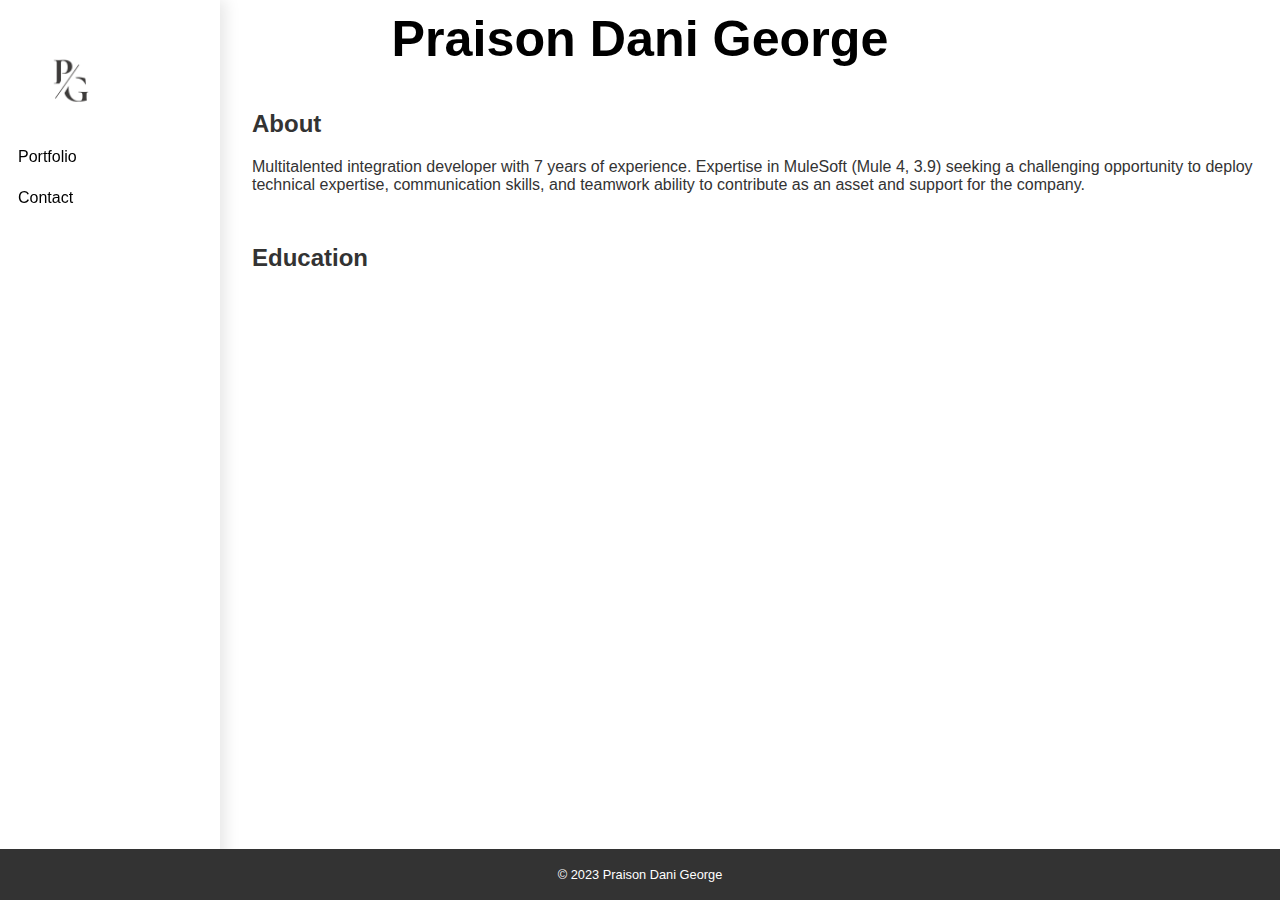
==== index.html @ bca6cd74 "Initial commit of portfolio" ====
<!DOCTYPE html>
<html>
<head>
    <meta charset="utf-8">
    <title>Praison Dani George - Portfolio</title>
    <link rel="stylesheet" type="text/css" href="style.css">
</head>
<body>
    <div class="top-header">
        <div class="hamburger-menu">
            <span></span>
            <span></span>
            <span></span>
        </div>
        <h1>Praison Dani George</h1>
    </div>

    

    <header>
        <!-- <h1>Praison Dani George</h1> -->
        <img src="/assets/praison_george_logo.png" alt="Praison George Logo" id="logo">
        <nav>
            <ul>
                <li><a href="#portfolio">Portfolio</a></li>
                <li><a href="#contact">Contact</a></li>
            </ul>
        </nav>
    </header>

    <section id="about">
        <h2>About</h2>
        <p>Multitalented integration developer with 7 years of experience. Expertise in MuleSoft (Mule 4, 3.9) seeking a challenging opportunity to deploy technical expertise, communication skills, and teamwork ability to contribute as an asset and support for the company.</p>
    </section>

    <section id="portfolio">
        <h2>Education</h2>
        <!-- Add your portfolio items here -->
    </section>

    <!-- <section id="contact">
        <h2>Contact</h2>
        <form id="contact-form">
            <input type="text" id="name" name="name" placeholder="Your Name">
            <input type="email" id="email" name="email" placeholder="Your Email">
            <textarea id="message" name="message" placeholder="Your Message"></textarea>
            <button type="submit">Send</button>
        </form>
    </section> -->

    <footer>
        <p>© 2023 Praison Dani George</p>
    </footer>

    <script src="script.js"></script>
</body>
</html>
---- style.css ----
body {
    font-family: Arial, sans-serif;
    margin: 0;
    padding: 0;
    color: #333;
}

.top-header {
    background-color: rgb(255, 255, 255); /* or any color you prefer */
    color: rgb(0, 0, 0);
    text-align: center;
    padding: 10px 0;
    width: 100%;
    z-index: 1; /* Lower z-index than the sidebar */
}

.top-header h1 {
    margin: 0;
    font-size: 3.14em; /* Adjust size as needed */
}

header {
    background-color: white; /* Matches the top header */
    color: black;
    padding: 20px 10px;
    width: 200px;
    position: fixed;
    top: 0px; /* Height of the top header, adjust as needed */
    bottom: 0;
    overflow: auto;
    z-index: 2; /* Below the top header */
    box-shadow: 5px 0 15px rgba(0, 0, 0, 0.1); /* Subtle shadow effect */
}

header h1 {
    text-align: center;
    margin-top: 0;
}

/* Hamburger Menu Style */
.hamburger-menu {
    display: none; /* Hidden by default */
    cursor: pointer;
    position: absolute;
    top: 15px;
    left: 20px;
}

.hamburger-menu span {
    display: block;
    width: 25px;
    height: 3px;
    margin: 5px;
    background-color: black;
}

@media screen and (max-width: 768px) {
    .top-header h1 {
        display: none; /* Hides the h1 text */
    }

    .top-header h1 {
        padding-left: 50px; /* Adjust if needed */
    }
    .hamburger-menu {
        display: block;
        position: absolute;
        top: 15px;
        left: 20px;
        z-index: 5; /* Ensures it's above other elements */
    }

    header {
        width: 100%;
        height: 0; /* Initially hidden */
        overflow: hidden;
        transition: height 0.3s ease;
        position: fixed;
        display: none;
        background-color: white; /* Or your preferred color */
        z-index: 0; /* Below the hamburger menu */
        top: 0; /* Adjusted to cover the top */
    }

    nav ul {
        display: block;
        padding: 0; /* Reset padding */
        margin-top: 20px; /* Space below the top header */
    }

    nav ul li {
        text-align: center;
        padding: 12px 0;
    }

    section {
        margin-left: 0;
        margin-top: 60px; /* Adjust based on the height of the top header */
        padding: 20px;
    }
}

/* Hamburger styling ends */

#logo {
    display: block;
    width: 120px; /* Adjust this to a suitable size */
    height: auto; /* This will maintain the aspect ratio */
    margin-top: 0px; /* Negative value to move up */
    margin-left: 0px; /* Negative value to move left */
    position: relative; /* To enable z-index */
    z-index: 3; /* Ensure it's above other elements */
}


nav ul {
    padding: 0;
    list-style-type: none;
    margin: 0;
}

nav ul li {
    padding: 8px;
    margin-bottom: 7px;
    text-align: left;
}

nav ul li a {
    color: rgb(0, 0, 0);
    text-decoration: none;
    display: block;
}

nav ul li a:hover {
    background-color: rgb(179, 179, 179);
}

section {
    margin-left: 250px; /* Adjust if the sidebar width changes */
    margin-top: 10px; /* Adjust based on the height of the top header */
    padding: 2px;
}

footer {
    background-color: #333; /* Footer background color */
    color: white; /* Footer text color */
    text-align: center; /* Center-align the text */
    padding: 5px 0; /* Reduce padding for a smaller height */
    position: fixed;
    bottom: 0;
    width: 100%;
    font-size: 0.8em; /* Smaller font size for minimalistic look */
    z-index: 2; /* To ensure it's above other content but below the sidebar */
}
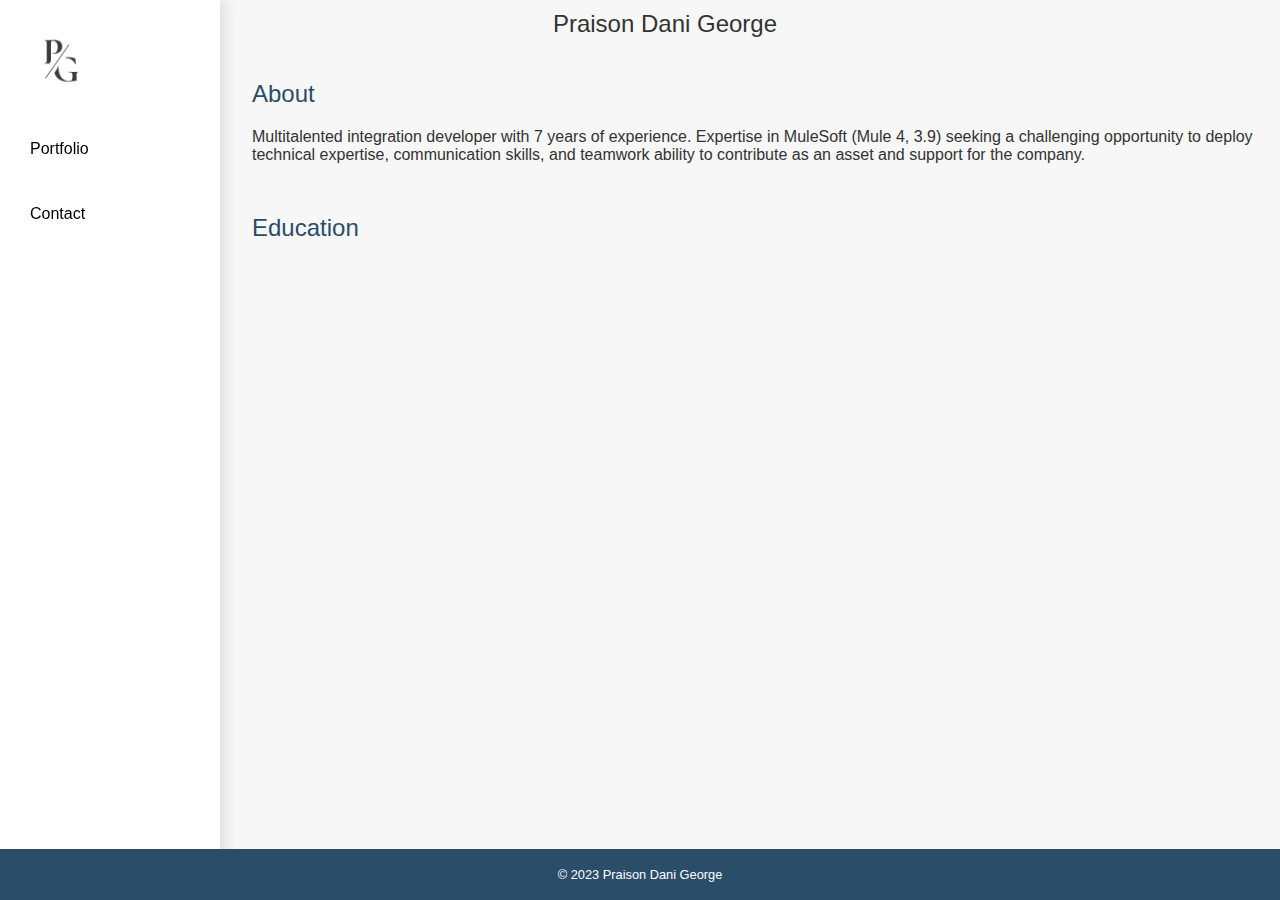
==== commit 89db105e: "made some updates to stylesheet" ====
--- a/index.html
+++ b/index.html
@@ -14,12 +14,13 @@
         </div>
         <h1>Praison Dani George</h1>
     </div>
+    
 
     
 
     <header>
         <!-- <h1>Praison Dani George</h1> -->
-        <img src="/assets/praison_george_logo.png" alt="Praison George Logo" id="logo">
+        <img src="/assets/praison_george_logo.png" alt="you Logo" id="logo">
         <nav>
             <ul>
                 <li><a href="#portfolio">Portfolio</a></li>
--- a/style.css
+++ b/style.css
@@ -1,35 +1,45 @@
 body {
-    font-family: Arial, sans-serif;
+    font-family: 'Open Sans', sans-serif; /* Elegant and simple font */
     margin: 0;
     padding: 0;
     color: #333;
+    background-color: #f7f7f7; /* Light background */
 }
 
 .top-header {
-    background-color: rgb(255, 255, 255); /* or any color you prefer */
+    background-color: #f7f7f7; /* or any color you prefer */
     color: rgb(0, 0, 0);
     text-align: center;
     padding: 10px 0;
     width: 100%;
-    z-index: 1; /* Lower z-index than the sidebar */
+    z-index: 3; /* Lower z-index than the sidebar */
 }
 
 .top-header h1 {
+    font-size: 1.5em; /* Adjusted for better readability */
     margin: 0;
-    font-size: 3.14em; /* Adjust size as needed */
+    padding-left: 50px; /* Adjust if hamburger-menu is present */
+}
+
+.top-header h1, nav ul li a {
+    color: #333; /* Dark grey for contrast */
+    font-weight: 400; /* Regular weight */
 }
 
 header {
-    background-color: white; /* Matches the top header */
+    background-color: #ffffff; /* Matches the top header */
     color: black;
     padding: 20px 10px;
     width: 200px;
     position: fixed;
-    top: 0px; /* Height of the top header, adjust as needed */
+    left: 0;
+    top: 0; /* Height of the top header, adjust as needed */
     bottom: 0;
     overflow: auto;
     z-index: 2; /* Below the top header */
     box-shadow: 5px 0 15px rgba(0, 0, 0, 0.1); /* Subtle shadow effect */
+    transform: translateX(0);
+    transition: transform 0.3s ease;
 }
 
 header h1 {
@@ -56,7 +66,7 @@
 
 @media screen and (max-width: 768px) {
     .top-header h1 {
-        display: none; /* Hides the h1 text */
+        padding-left: 10px; /* Choose appropriate padding */
     }
 
     .top-header h1 {
@@ -72,14 +82,15 @@
 
     header {
         width: 100%;
-        height: 0; /* Initially hidden */
-        overflow: hidden;
+        /* height: 0; /* Initially hidden */
+        /* overflow: hidden;
         transition: height 0.3s ease;
         position: fixed;
         display: none;
         background-color: white; /* Or your preferred color */
-        z-index: 0; /* Below the hamburger menu */
-        top: 0; /* Adjusted to cover the top */
+        /* z-index: 0; /* Below the hamburger menu */
+        /* top: 0; /* Adjusted to cover the top */
+        transform: translateX(-100%); /* Start off-screen */
     }
 
     nav ul {
@@ -106,12 +117,37 @@
     display: block;
     width: 120px; /* Adjust this to a suitable size */
     height: auto; /* This will maintain the aspect ratio */
-    margin-top: 0px; /* Negative value to move up */
-    margin-left: 0px; /* Negative value to move left */
+    margin-top: -20px; /* Negative value to move up */
+    margin-left: -10px; /* Negative value to move left */
     position: relative; /* To enable z-index */
     z-index: 3; /* Ensure it's above other elements */
 }
 
+/* Collapsed Sidebar */
+.collapsed-sidebar {
+    transform: translateX(-100%);
+}
+
+/* Toggle Sidebar Button */
+.toggle-sidebar {
+    cursor: pointer;
+    position: absolute;
+    top: 10px;
+    left: 20px;
+    display: flex;
+    flex-direction: column;
+    justify-content: space-around;
+    width: 30px;
+    height: 21px;
+    z-index: 5;
+}
+
+.toggle-sidebar span {
+    display: block;
+    width: 100%;
+    height: 3px;
+    background-color: black;
+}
 
 nav ul {
     padding: 0;
@@ -129,20 +165,35 @@
     color: rgb(0, 0, 0);
     text-decoration: none;
     display: block;
+    padding: 12px; /* Adjust padding as needed */
+    transition: background-color 0.3s, color 0.3s; /* Smooth transition for hover effect */
 }
 
 nav ul li a:hover {
-    background-color: rgb(179, 179, 179);
+    background-color: #4CAF50; /* Example hover background color */
+    color: white; /* Example hover text color */
 }
 
 section {
     margin-left: 250px; /* Adjust if the sidebar width changes */
     margin-top: 10px; /* Adjust based on the height of the top header */
     padding: 2px;
+    transition: margin-left 0.3s ease;
+}
+
+section h2 {
+    color: #2a4d69; /* Slightly darker shade for headers */
+    font-weight: 400;
+}
+
+/* Adjustments for links, buttons, and other elements */
+a, button {
+    color: #2a4d69; /* Accent color for interactive elements */
+    font-weight: 400;
 }
 
 footer {
-    background-color: #333; /* Footer background color */
+    background-color: #2a4d69; /* Footer background color */
     color: white; /* Footer text color */
     text-align: center; /* Center-align the text */
     padding: 5px 0; /* Reduce padding for a smaller height */
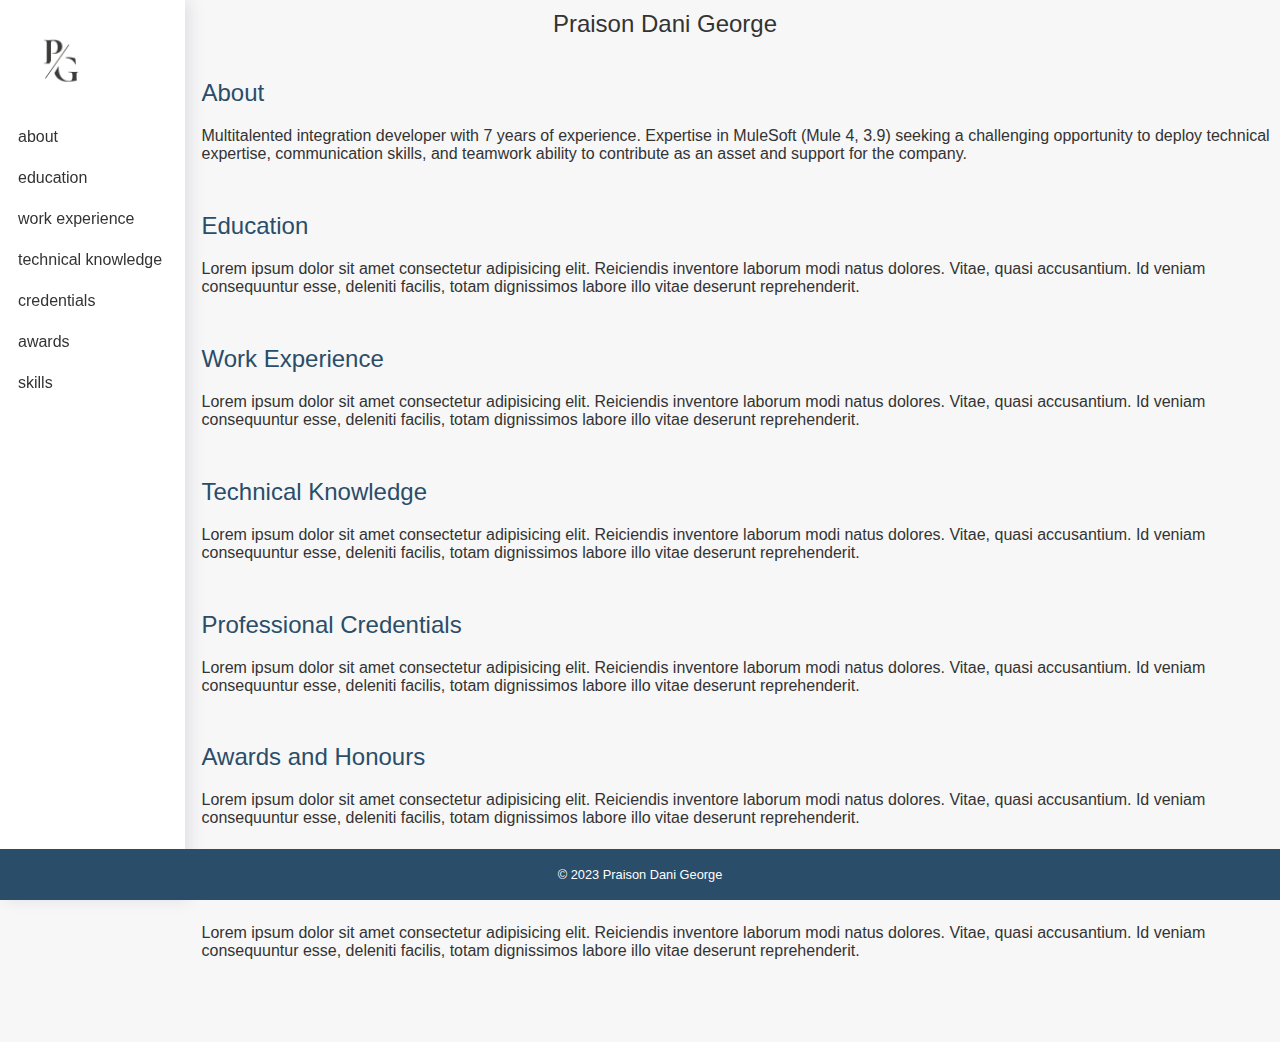
==== commit 07aa8f1f: "Updated index, stylesheet with few details" ====
--- a/index.html
+++ b/index.html
@@ -14,17 +14,19 @@
         </div>
         <h1>Praison Dani George</h1>
     </div>
-    
-
-    
 
     <header>
-        <!-- <h1>Praison Dani George</h1> -->
-        <img src="/assets/praison_george_logo.png" alt="you Logo" id="logo">
+        <a href = "#"><img src="/assets/praison_george_logo.png" alt="you Logo" id="logo"></a>
         <nav>
             <ul>
-                <li><a href="#portfolio">Portfolio</a></li>
-                <li><a href="#contact">Contact</a></li>
+                <li><a href="#about">about</a></li>
+                <li><a href="#education">education</a></li>
+                <li><a href="#experience">work experience</a></li>
+                <li><a href="#technical_knowledge">technical knowledge</a></li>
+                <li><a href="#credentials">credentials</a></li>
+                <li><a href="#awards">awards</a></li>
+                <li><a href="#skills">skills</a></li>
+                
             </ul>
         </nav>
     </header>
@@ -33,11 +35,32 @@
         <h2>About</h2>
         <p>Multitalented integration developer with 7 years of experience. Expertise in MuleSoft (Mule 4, 3.9) seeking a challenging opportunity to deploy technical expertise, communication skills, and teamwork ability to contribute as an asset and support for the company.</p>
     </section>
+    <section id="education">
+        <h2>Education</h2>
+        <p>Lorem ipsum dolor sit amet consectetur adipisicing elit. Reiciendis inventore laborum modi natus dolores. Vitae, quasi accusantium. Id veniam consequuntur esse, deleniti facilis, totam dignissimos labore illo vitae deserunt reprehenderit.</p>
+    </section>
+    <section id="experience">
+        <h2>Work Experience</h2>
+        <p>Lorem ipsum dolor sit amet consectetur adipisicing elit. Reiciendis inventore laborum modi natus dolores. Vitae, quasi accusantium. Id veniam consequuntur esse, deleniti facilis, totam dignissimos labore illo vitae deserunt reprehenderit.</p>
+    </section>
+    <section id="technical_knowledge">
+        <h2>Technical Knowledge</h2>
+        <p>Lorem ipsum dolor sit amet consectetur adipisicing elit. Reiciendis inventore laborum modi natus dolores. Vitae, quasi accusantium. Id veniam consequuntur esse, deleniti facilis, totam dignissimos labore illo vitae deserunt reprehenderit.</p>
+    </section>
+    <section id="credentials">
+        <h2>Professional Credentials</h2>
+        <p>Lorem ipsum dolor sit amet consectetur adipisicing elit. Reiciendis inventore laborum modi natus dolores. Vitae, quasi accusantium. Id veniam consequuntur esse, deleniti facilis, totam dignissimos labore illo vitae deserunt reprehenderit.</p>
+    </section>
+    <section id="awards">
+        <h2>Awards and Honours</h2>
+        <p>Lorem ipsum dolor sit amet consectetur adipisicing elit. Reiciendis inventore laborum modi natus dolores. Vitae, quasi accusantium. Id veniam consequuntur esse, deleniti facilis, totam dignissimos labore illo vitae deserunt reprehenderit.</p>
+    </section>
+    <section id="skills">
+        <h2>Skills</h2>
+        <p>Lorem ipsum dolor sit amet consectetur adipisicing elit. Reiciendis inventore laborum modi natus dolores. Vitae, quasi accusantium. Id veniam consequuntur esse, deleniti facilis, totam dignissimos labore illo vitae deserunt reprehenderit.</p>
+    </section>
 
-    <section id="portfolio">
-        <h2>Education</h2>
-        <!-- Add your portfolio items here -->
-    </section>
+    <div id="resume"></div>
 
     <!-- <section id="contact">
         <h2>Contact</h2>
--- a/style.css
+++ b/style.css
@@ -1,8 +1,9 @@
 body {
     font-family: 'Open Sans', sans-serif; /* Elegant and simple font */
     margin: 0;
-    padding: 0;
+    padding: 10;
     color: #333;
+    margin-bottom: 5%;
     background-color: #f7f7f7; /* Light background */
 }
 
@@ -28,16 +29,16 @@
 
 header {
     background-color: #ffffff; /* Matches the top header */
-    color: black;
+    color: rgb(0, 0, 0);
     padding: 20px 10px;
-    width: 200px;
+    width: 165px;
     position: fixed;
     left: 0;
     top: 0; /* Height of the top header, adjust as needed */
     bottom: 0;
     overflow: auto;
     z-index: 2; /* Below the top header */
-    box-shadow: 5px 0 15px rgba(0, 0, 0, 0.1); /* Subtle shadow effect */
+    box-shadow: 5px 0 15px rgba(40, 22, 101, 0.1); /* Subtle shadow effect */
     transform: translateX(0);
     transition: transform 0.3s ease;
 }
@@ -65,12 +66,9 @@
 }
 
 @media screen and (max-width: 768px) {
+    
     .top-header h1 {
-        padding-left: 10px; /* Choose appropriate padding */
-    }
-
-    .top-header h1 {
-        padding-left: 50px; /* Adjust if needed */
+        padding-left: 0px; /* Choose appropriate padding */
     }
     .hamburger-menu {
         display: block;
@@ -162,22 +160,25 @@
 }
 
 nav ul li a {
-    color: rgb(0, 0, 0);
+    /*color: rgb(0, 0, 0); */
     text-decoration: none;
-    display: block;
-    padding: 12px; /* Adjust padding as needed */
-    transition: background-color 0.3s, color 0.3s; /* Smooth transition for hover effect */
+    /*display: flex; */
+    /*padding: 0px; */
+    transition: border-bottom 0.3s; /* Smooth transition for hover effect */
+    /* border-bottom: dashed #4CAF50; /* Visible border on hover */ /* Transparent border */
 }
 
 nav ul li a:hover {
-    background-color: #4CAF50; /* Example hover background color */
-    color: white; /* Example hover text color */
+    /* background-color: #4CAF50; /* Example hover background color */
+    /* color: white; /* Example hover text color */
+    border-bottom: 1.5px dashed #000000; /* Visible border on hover */
+
 }
 
 section {
-    margin-left: 250px; /* Adjust if the sidebar width changes */
+    margin-left: 200px; /* Adjust if the sidebar width changes */
     margin-top: 10px; /* Adjust based on the height of the top header */
-    padding: 2px;
+    padding: 1.5px;
     transition: margin-left 0.3s ease;
 }
 
@@ -190,6 +191,17 @@
 a, button {
     color: #2a4d69; /* Accent color for interactive elements */
     font-weight: 400;
+}
+
+#resume {
+    margin: 20px;
+}
+.section-title {
+    font-weight: bold;
+    color: #333;
+}
+.section-content {
+    margin-bottom: 20px;
 }
 
 footer {
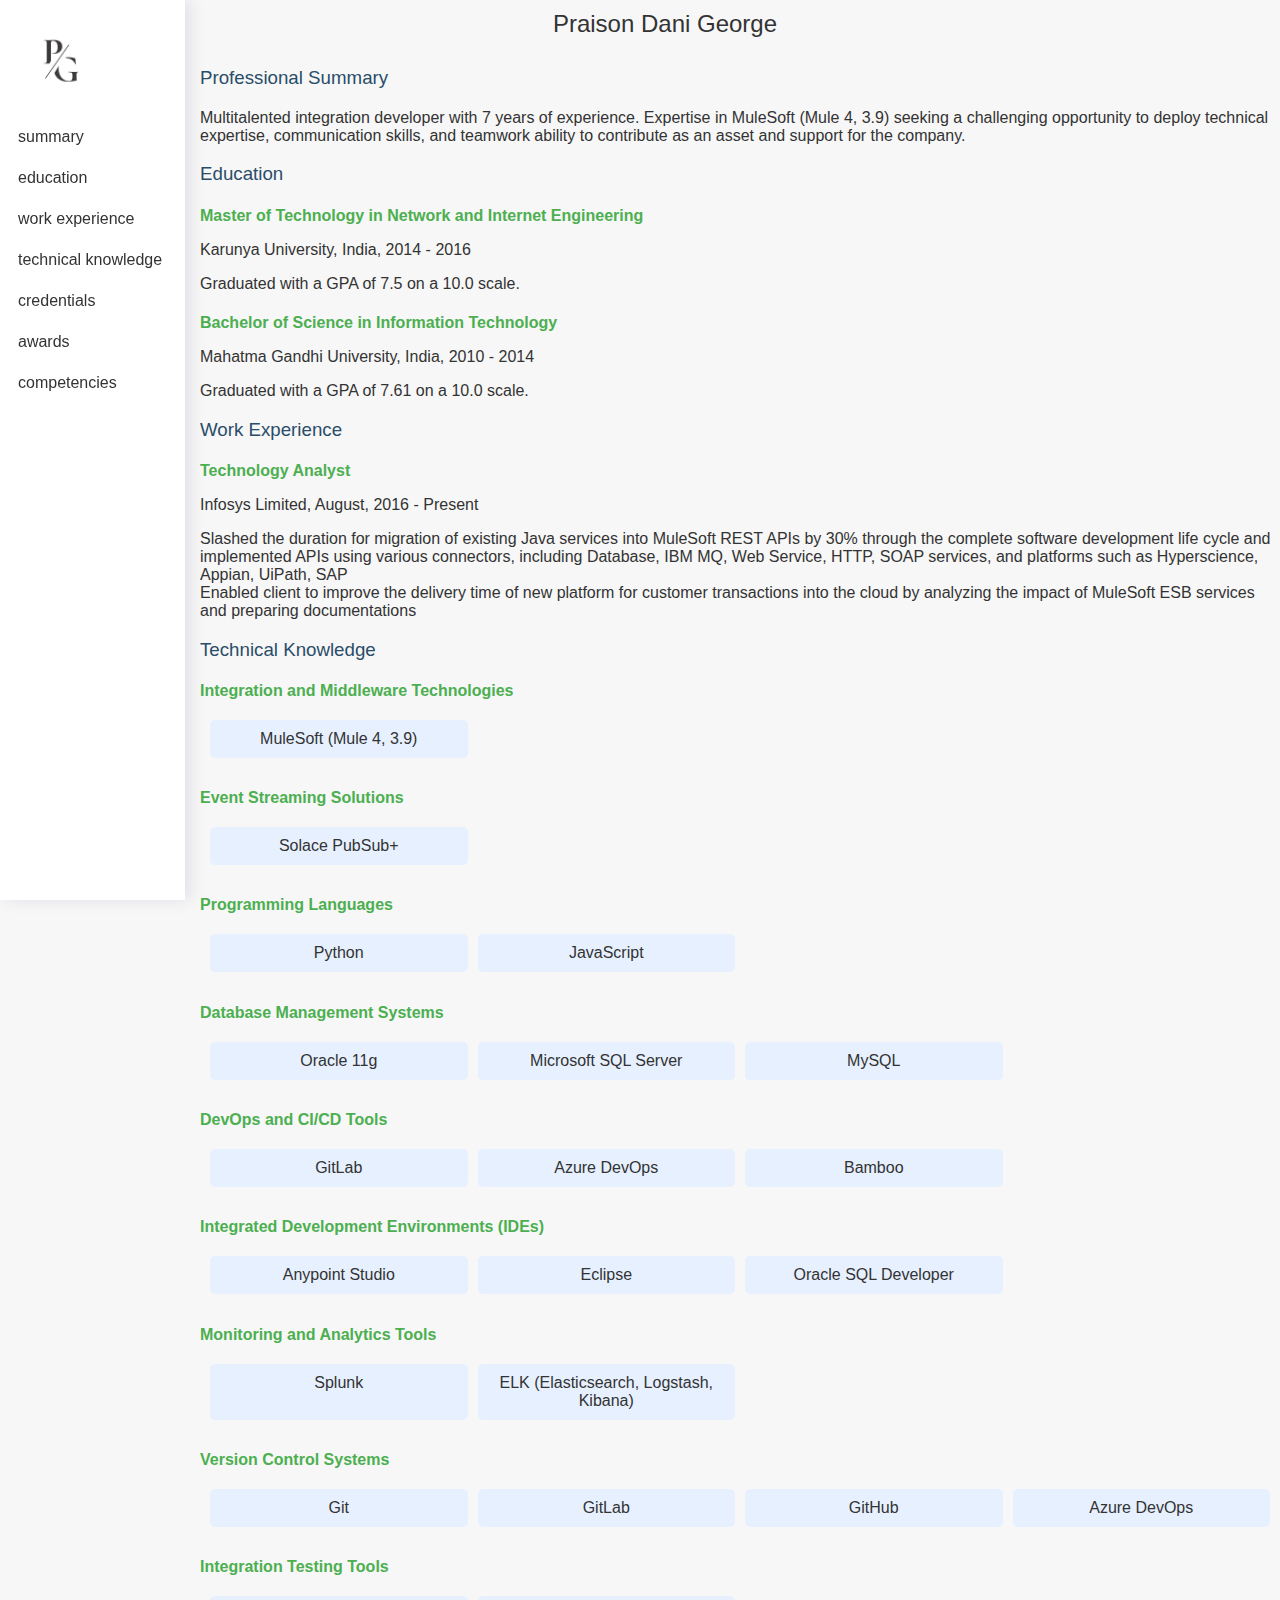
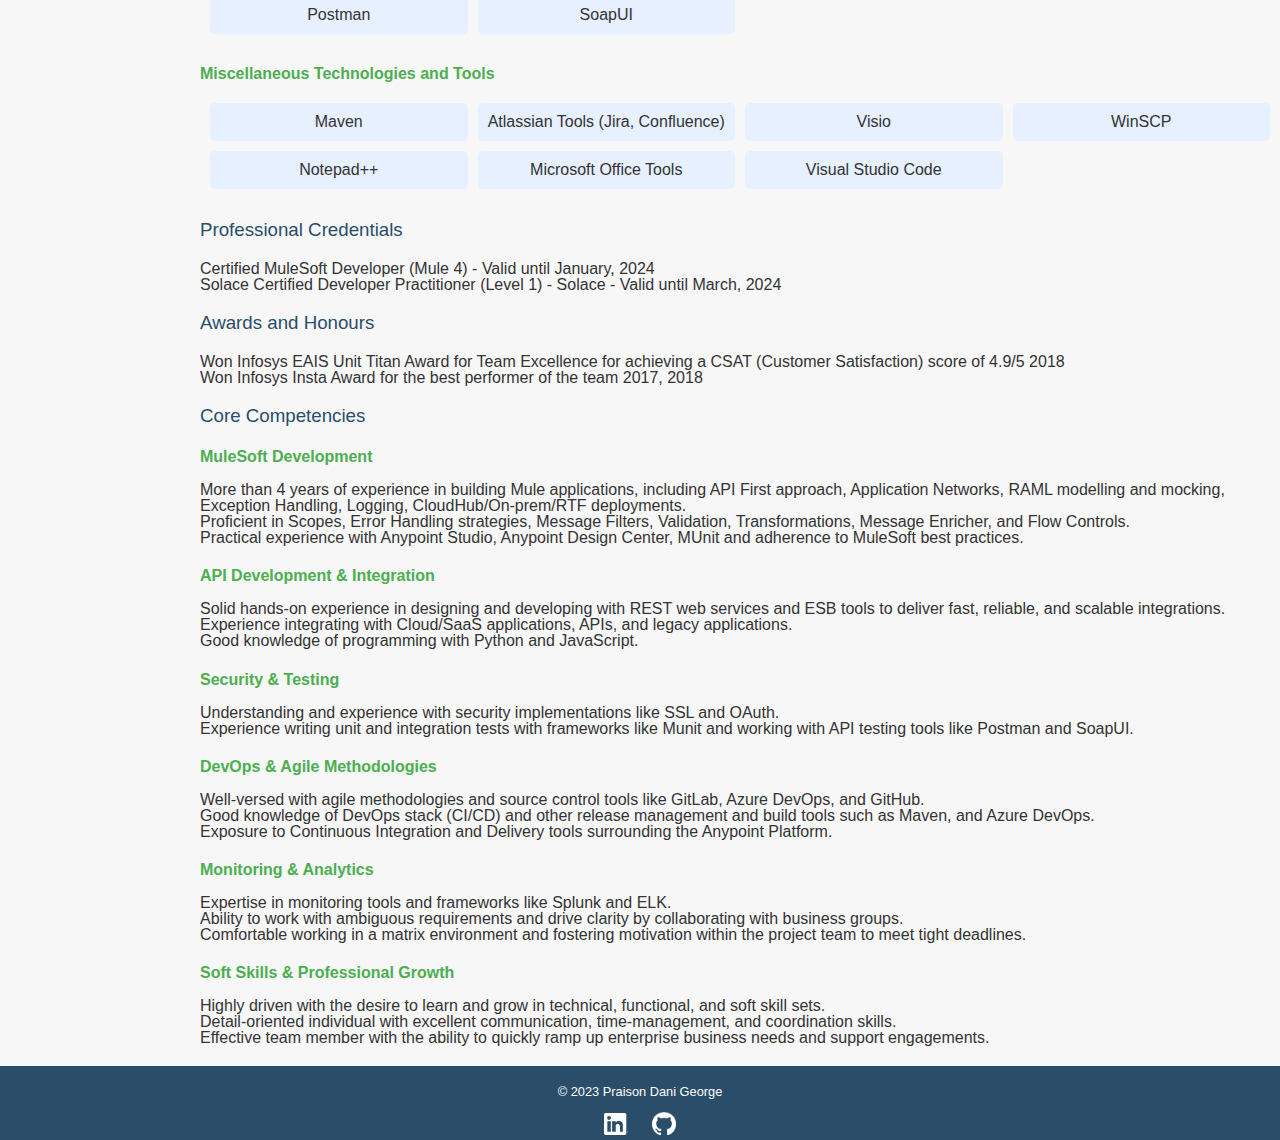
==== commit fad3cff2: "Updated information, some styling" ====
--- a/index.html
+++ b/index.html
@@ -19,51 +19,196 @@
         <a href = "#"><img src="/assets/praison_george_logo.png" alt="you Logo" id="logo"></a>
         <nav>
             <ul>
-                <li><a href="#about">about</a></li>
-                <li><a href="#education">education</a></li>
-                <li><a href="#experience">work experience</a></li>
-                <li><a href="#technical_knowledge">technical knowledge</a></li>
-                <li><a href="#credentials">credentials</a></li>
-                <li><a href="#awards">awards</a></li>
-                <li><a href="#skills">skills</a></li>
+                <li><a href="#summary" title="Learn more the summary">summary</a></li>
+                <li><a href="#education" title="Educational background">education</a></li>
+                <li><a href="#experience" title="Professional experience">work experience</a></li>
+                <li><a href="#technical_knowledge" title="Technical knowledge">technical knowledge</a></li>
+                <li><a href="#credentials" title="Professional credentials">credentials</a></li>
+                <li><a href="#awards" title="Awards and honours received">awards</a></li>
+                <li><a href="#competencies" title="Professional experience, and core competencies">competencies</a></li>
                 
             </ul>
         </nav>
     </header>
 
-    <section id="about">
-        <h2>About</h2>
+    <section id="summary">
+        <h3>Professional Summary</h3>
         <p>Multitalented integration developer with 7 years of experience. Expertise in MuleSoft (Mule 4, 3.9) seeking a challenging opportunity to deploy technical expertise, communication skills, and teamwork ability to contribute as an asset and support for the company.</p>
     </section>
     <section id="education">
-        <h2>Education</h2>
-        <p>Lorem ipsum dolor sit amet consectetur adipisicing elit. Reiciendis inventore laborum modi natus dolores. Vitae, quasi accusantium. Id veniam consequuntur esse, deleniti facilis, totam dignissimos labore illo vitae deserunt reprehenderit.</p>
+        <h3>Education</h3>
+        <ul>
+            <li>
+                <h4>Master of Technology in Network and Internet Engineering</h4>
+                <p>Karunya University, India, 2014 - 2016</p>
+                <p>Graduated with a GPA of 7.5 on a 10.0 scale.</p>
+            </li>
+            <li>
+                <h4>Bachelor of Science in Information Technology</h4>
+                <p>Mahatma Gandhi University, India, 2010 - 2014</p>
+                <p>Graduated with a GPA of 7.61 on a 10.0 scale.</p>
+            </li>
+        </ul>
     </section>
     <section id="experience">
-        <h2>Work Experience</h2>
-        <p>Lorem ipsum dolor sit amet consectetur adipisicing elit. Reiciendis inventore laborum modi natus dolores. Vitae, quasi accusantium. Id veniam consequuntur esse, deleniti facilis, totam dignissimos labore illo vitae deserunt reprehenderit.</p>
+        <h3>Work Experience</h3>
+        <ul>
+            <li>
+                <h4>Technology Analyst</h4>
+                <p>Infosys Limited, August, 2016 - Present</p>
+                <p>Slashed the duration for migration of existing Java services into MuleSoft REST APIs by 30% through the complete software development life cycle and implemented APIs using various connectors, including Database, IBM MQ, Web Service, HTTP, SOAP services, and platforms such as Hyperscience, Appian, UiPath, SAP
+                    <br>Enabled client to improve the delivery time of new platform for customer transactions into the cloud by analyzing the impact of MuleSoft ESB services and preparing documentations</p>
+            </li>
+        </ul>
     </section>
     <section id="technical_knowledge">
-        <h2>Technical Knowledge</h2>
-        <p>Lorem ipsum dolor sit amet consectetur adipisicing elit. Reiciendis inventore laborum modi natus dolores. Vitae, quasi accusantium. Id veniam consequuntur esse, deleniti facilis, totam dignissimos labore illo vitae deserunt reprehenderit.</p>
+        <h3>Technical Knowledge</h3>
+        <div class="skills-category">
+            <h4>Integration and Middleware Technologies</h4>
+            <div class="skills-grid">
+                <div class="skill">MuleSoft (Mule 4, 3.9)</div>
+                <!-- More skills -->
+            </div>
+        </div>
+        <div class="skills-category">
+            <h4>Event Streaming Solutions</h4>
+            <div class="skills-grid">
+                <div class="skill">Solace PubSub+</div>
+                <!-- More skills -->
+            </div>
+        </div>
+        <div class="skills-category">
+            <h4>Programming Languages</h4>
+            <div class="skills-grid">
+                <div class="skill">Python</div>
+                <div class="skill">JavaScript</div>
+                <!-- More skills -->
+            </div>
+        </div>
+        <div class="skills-category">
+            <h4>Database Management Systems</h4>
+            <div class="skills-grid">
+                <div class="skill">Oracle 11g</div>
+                <div class="skill">Microsoft SQL Server</div>
+                <div class="skill">MySQL</div>
+            </div>
+        </div>
+        <div class="skills-category">
+            <h4>DevOps and CI/CD Tools</h4>
+            <div class="skills-grid">
+                <div class="skill">GitLab</div>
+                <div class="skill">Azure DevOps</div>
+                <div class="skill">Bamboo</div>
+            </div>
+        </div>  
+        <div class="skills-category">
+            <h4>Integrated Development Environments (IDEs)</h4>
+            <div class="skills-grid">
+                <div class="skill">Anypoint Studio</div>
+                <div class="skill">Eclipse</div>
+                <div class="skill">Oracle SQL Developer</div>
+            </div>
+        </div> 
+        <div class="skills-category">
+            <h4>Monitoring and Analytics Tools</h4>
+            <div class="skills-grid">
+                <div class="skill">Splunk</div>
+                <div class="skill">ELK (Elasticsearch, Logstash, Kibana)</div>
+            </div>
+        </div>
+        <div class="skills-category">
+            <h4>Version Control Systems</h4>
+            <div class="skills-grid">
+                <div class="skill">Git</div>
+                <div class="skill">GitLab</div>
+                <div class="skill">GitHub</div>
+                <div class="skill">Azure DevOps</div>
+            </div>
+        </div>
+        <div class="skills-category">
+            <h4>Integration Testing Tools</h4>
+            <div class="skills-grid">
+                <div class="skill">Postman</div>
+                <div class="skill">SoapUI</div>
+            </div>
+        </div>
+        <div class="skills-category">
+            <h4>Miscellaneous Technologies and Tools</h4>
+            <div class="skills-grid">
+                <div class="skill">Maven</div>
+                <div class="skill">Atlassian Tools (Jira, Confluence)</div>
+                <div class="skill">Visio</div>
+                <div class="skill">WinSCP</div>
+                <div class="skill">Notepad++</div>
+                <div class="skill">Microsoft Office Tools</div>
+                <div class="skill">Visual Studio Code</div>
+            </div>
+        </div>
     </section>
     <section id="credentials">
-        <h2>Professional Credentials</h2>
-        <p>Lorem ipsum dolor sit amet consectetur adipisicing elit. Reiciendis inventore laborum modi natus dolores. Vitae, quasi accusantium. Id veniam consequuntur esse, deleniti facilis, totam dignissimos labore illo vitae deserunt reprehenderit.</p>
+        <h3>Professional Credentials</h3>
+        <div class="credentials-category">
+            <p>Certified MuleSoft Developer (Mule 4) - Valid until January, 2024
+                <br>Solace Certified Developer Practitioner (Level 1) - Solace - Valid until March, 2024</p>
+        </div>
     </section>
     <section id="awards">
-        <h2>Awards and Honours</h2>
-        <p>Lorem ipsum dolor sit amet consectetur adipisicing elit. Reiciendis inventore laborum modi natus dolores. Vitae, quasi accusantium. Id veniam consequuntur esse, deleniti facilis, totam dignissimos labore illo vitae deserunt reprehenderit.</p>
-    </section>
-    <section id="skills">
-        <h2>Skills</h2>
-        <p>Lorem ipsum dolor sit amet consectetur adipisicing elit. Reiciendis inventore laborum modi natus dolores. Vitae, quasi accusantium. Id veniam consequuntur esse, deleniti facilis, totam dignissimos labore illo vitae deserunt reprehenderit.</p>
+        <h3>Awards and Honours</h3>
+        <div class="credentials-category">
+            <p>Won Infosys EAIS Unit Titan Award for Team Excellence for achieving a CSAT (Customer Satisfaction) score of 4.9/5 2018
+                <br>Won Infosys Insta Award for the best performer of the team 2017, 2018</p>
+        </div>
+        
+    </section>
+    <section id="competencies">
+        <h3>Core Competencies</h3>
+    
+        <div class="competencies-category">
+            <h4>MuleSoft Development</h4>
+            <p>More than 4 years of experience in building Mule applications, including API First approach, Application Networks, RAML modelling and mocking, Exception Handling, Logging, CloudHub/On-prem/RTF deployments.<br>
+                Proficient in Scopes, Error Handling strategies, Message Filters, Validation, Transformations, Message Enricher, and Flow Controls.
+                <br>Practical experience with Anypoint Studio, Anypoint Design Center, MUnit and adherence to MuleSoft best practices.</p>
+        </div>
+    
+        <div class="competencies-category">
+            <h4>API Development & Integration</h4>
+            <p>Solid hands-on experience in designing and developing with REST web services and ESB tools to deliver fast, reliable, and scalable integrations.
+                <br>Experience integrating with Cloud/SaaS applications, APIs, and legacy applications.
+                <br>Good knowledge of programming with Python and JavaScript.</p>
+        </div>
+    
+        <div class="competencies-category">
+            <h4>Security & Testing</h4>
+            <p>Understanding and experience with security implementations like SSL and OAuth.
+                <br>Experience writing unit and integration tests with frameworks like Munit and working with API testing tools like Postman and SoapUI.</p>
+        </div>
+    
+        <div class="competencies-category">
+            <h4>DevOps & Agile Methodologies</h4>
+            <p>Well-versed with agile methodologies and source control tools like GitLab, Azure DevOps, and GitHub.
+                <br>Good knowledge of DevOps stack (CI/CD) and other release management and build tools such as Maven, and Azure DevOps.
+                <br>Exposure to Continuous Integration and Delivery tools surrounding the Anypoint Platform.</p>
+        </div>
+    
+        <div class="competencies-category">
+            <h4>Monitoring & Analytics</h4>
+            <p>Expertise in monitoring tools and frameworks like Splunk and ELK.
+                <br>Ability to work with ambiguous requirements and drive clarity by collaborating with business groups.
+                <br>Comfortable working in a matrix environment and fostering motivation within the project team to meet tight deadlines.</p>
+        </div>
+    
+        <div class="competencies-category">
+            <h4>Soft Skills & Professional Growth</h4>
+            <p>Highly driven with the desire to learn and grow in technical, functional, and soft skill sets.
+                <br>Detail-oriented individual with excellent communication, time-management, and coordination skills.
+                <br>Effective team member with the ability to quickly ramp up enterprise business needs and support engagements.</p>
+        </div>
     </section>
 
     <div id="resume"></div>
 
     <!-- <section id="contact">
-        <h2>Contact</h2>
+        <h3>Contact</h3>
         <form id="contact-form">
             <input type="text" id="name" name="name" placeholder="Your Name">
             <input type="email" id="email" name="email" placeholder="Your Email">
@@ -74,6 +219,16 @@
 
     <footer>
         <p>© 2023 Praison Dani George</p>
+        <div class="social-links">
+            <a href="https://www.linkedin.com/in/praisondani" title="LinkedIn Profile" target="_blank">
+                <img src="/assets/linkedin-icon.png" alt="LinkedIn" />
+            </a>
+            <a href="https://github.com/praisondani" title="GitHub Profile" target="_blank">
+                <img src="/assets/github-icon.png" alt="GitHub" />
+            </a>
+            <!-- Add more social links as needed -->
+        </div>
+        
     </footer>
 
     <script src="script.js"></script>
--- a/style.css
+++ b/style.css
@@ -1,9 +1,8 @@
 body {
     font-family: 'Open Sans', sans-serif; /* Elegant and simple font */
     margin: 0;
-    padding: 10;
+    padding: 0px;
     color: #333;
-    margin-bottom: 5%;
     background-color: #f7f7f7; /* Light background */
 }
 
@@ -103,9 +102,20 @@
     }
 
     section {
-        margin-left: 0;
+        margin-left: 200px;
         margin-top: 60px; /* Adjust based on the height of the top header */
         padding: 20px;
+    }
+    section h3 {
+        font-size: 1.3em;
+    }
+
+    section li h4 {
+        font-size: 1.1em;
+    }
+
+    section li p {
+        font-size: 0.9em;
     }
 }
 
@@ -178,13 +188,83 @@
 section {
     margin-left: 200px; /* Adjust if the sidebar width changes */
     margin-top: 10px; /* Adjust based on the height of the top header */
-    padding: 1.5px;
+    padding: 0px;
     transition: margin-left 0.3s ease;
 }
 
-section h2 {
+section h3 {
     color: #2a4d69; /* Slightly darker shade for headers */
     font-weight: 400;
+    margin-bottom: 20px;
+}
+
+section ul {
+    list-style-type: none;
+    padding: 0;
+}
+
+section li h4 {
+    color: #4CAF50; /* Theme color */
+    margin-bottom: 10px;
+}
+
+section li p {
+    font-size: 1em;
+    margin-bottom: 0px;
+}
+
+/* Skills section styling */
+
+.skills-category {
+    margin-bottom: 20px;
+}
+
+.skills-category h4 {
+    color: #4CAF50; /* Theme color */
+    margin-bottom: 10px;
+}
+
+.skills-category ul {
+    list-style-type: none;
+    padding: 0;
+}
+
+.skills-category ul li {
+    background-color: #e6f0ff;
+    margin: 5px 0;
+    padding: 5px;
+    border-radius: 5px;
+}
+
+.skills-grid {
+    display: grid;
+    grid-template-columns: repeat(auto-fill, minmax(220px, 1fr));
+    gap: 10px;
+    padding: 10px;
+}
+
+.skill {
+    background-color: #e6f0ff;
+    padding: 10px;
+    text-align: center;
+    border-radius: 5px;
+}
+
+#competencies div {
+    margin-bottom: 20px;
+}
+
+.competencies-category h4 {
+    color: #4CAF50; /* Theme color */
+    margin-bottom: 10px;
+}
+
+.competencies-category p {
+    line-height: 1; /* Improve readability */
+}
+
+.credentials-category p {
+    line-height: 1; /* Improve readability */
 }
 
 /* Adjustments for links, buttons, and other elements */
@@ -209,12 +289,24 @@
     color: white; /* Footer text color */
     text-align: center; /* Center-align the text */
     padding: 5px 0; /* Reduce padding for a smaller height */
-    position: fixed;
+    position: relative;
     bottom: 0;
     width: 100%;
     font-size: 0.8em; /* Smaller font size for minimalistic look */
     z-index: 2; /* To ensure it's above other content but below the sidebar */
 }
 
-
-
+.social-links {
+    margin-top: 10px;
+}
+
+.social-links a {
+    margin: 0 10px;
+    display: inline-block;
+}
+
+.social-links img {
+    width: 24px; /* Adjust size as needed */
+    height: auto;
+    vertical-align: middle;
+}
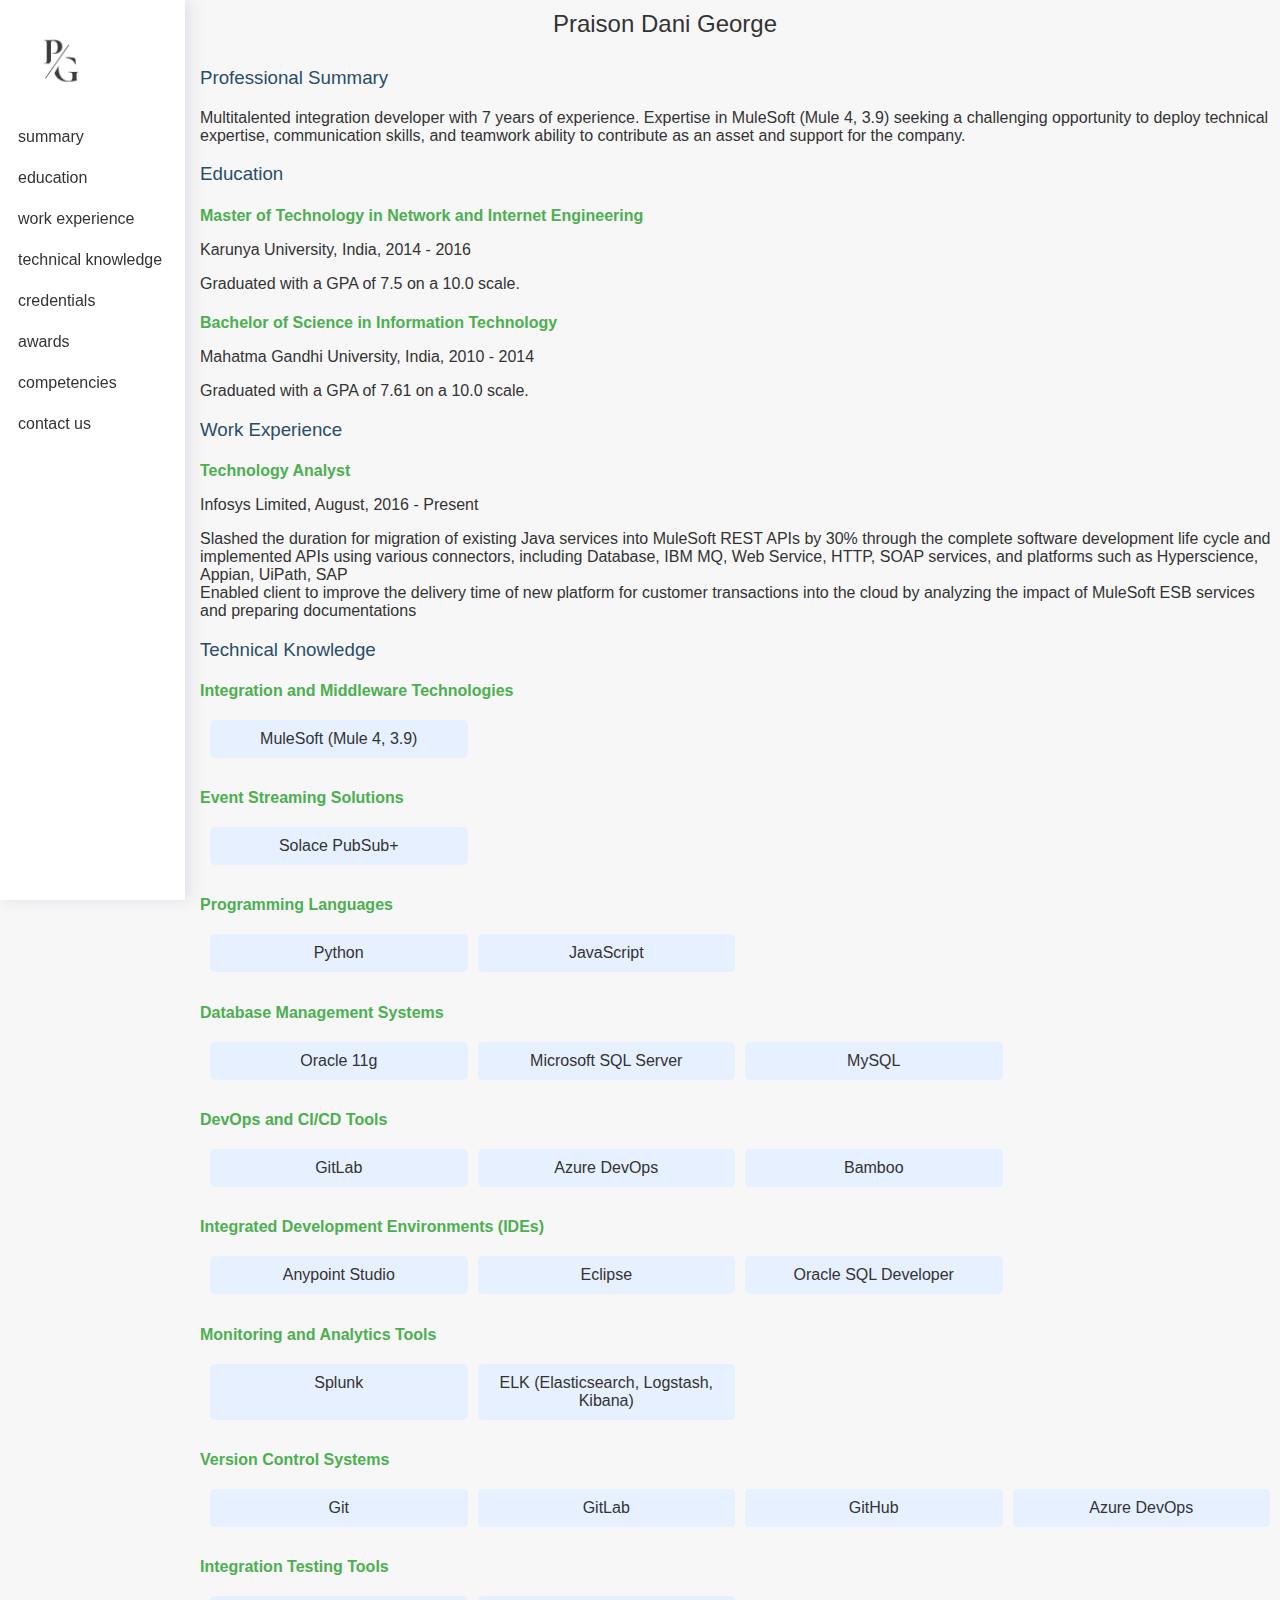
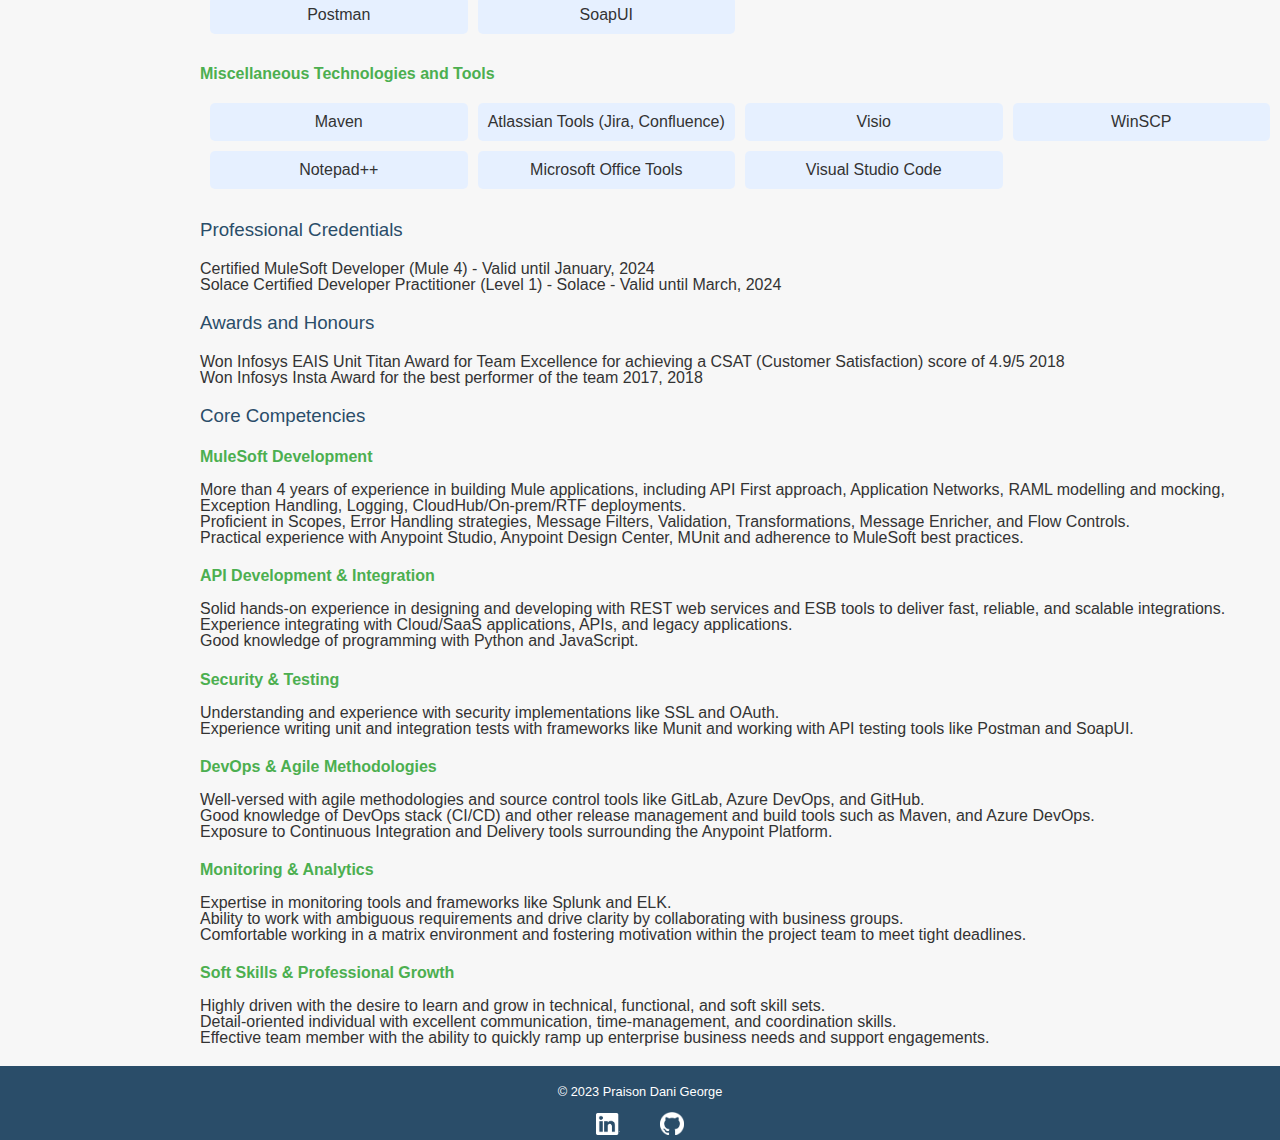
==== commit 1e7d4c7d: "Updated with favicon" ====
--- a/index.html
+++ b/index.html
@@ -4,6 +4,7 @@
     <meta charset="utf-8">
     <title>Praison Dani George - Portfolio</title>
     <link rel="stylesheet" type="text/css" href="style.css">
+    <link rel="icon" type="image/jpg" href="/assets/favicon.jpg">
 </head>
 <body>
     <div class="top-header">
@@ -16,7 +17,7 @@
     </div>
 
     <header>
-        <a href = "#"><img src="/assets/praison_george_logo.png" alt="you Logo" id="logo"></a>
+        <a href = "#"><img src="/assets/praison_george_logo.png" alt="Praison Dani George Logo" id="logo"></a>
         <nav>
             <ul>
                 <li><a href="#summary" title="Learn more the summary">summary</a></li>
@@ -26,6 +27,7 @@
                 <li><a href="#credentials" title="Professional credentials">credentials</a></li>
                 <li><a href="#awards" title="Awards and honours received">awards</a></li>
                 <li><a href="#competencies" title="Professional experience, and core competencies">competencies</a></li>
+                <li><a href="/contact.html" title="Contact us">contact us</a></li>
                 
             </ul>
         </nav>
@@ -67,14 +69,12 @@
             <h4>Integration and Middleware Technologies</h4>
             <div class="skills-grid">
                 <div class="skill">MuleSoft (Mule 4, 3.9)</div>
-                <!-- More skills -->
             </div>
         </div>
         <div class="skills-category">
             <h4>Event Streaming Solutions</h4>
             <div class="skills-grid">
                 <div class="skill">Solace PubSub+</div>
-                <!-- More skills -->
             </div>
         </div>
         <div class="skills-category">
@@ -82,7 +82,6 @@
             <div class="skills-grid">
                 <div class="skill">Python</div>
                 <div class="skill">JavaScript</div>
-                <!-- More skills -->
             </div>
         </div>
         <div class="skills-category">
@@ -205,17 +204,18 @@
         </div>
     </section>
 
+    
+
     <div id="resume"></div>
 
-    <!-- <section id="contact">
-        <h3>Contact</h3>
-        <form id="contact-form">
-            <input type="text" id="name" name="name" placeholder="Your Name">
-            <input type="email" id="email" name="email" placeholder="Your Email">
-            <textarea id="message" name="message" placeholder="Your Message"></textarea>
-            <button type="submit">Send</button>
-        </form>
-    </section> -->
+    <section id="summary-container"></section>
+    <section id="experience-container"></section>
+    <section id="education-container"></section>
+    <section id="technical-knowledge-container"></section>
+    <section id="skills-container"></section>
+    <section id="credentials-container"></section>
+    <section id="awards-container"></section>
+    <section id="competencies-container"></section>
 
     <footer>
         <p>© 2023 Praison Dani George</p>
@@ -226,7 +226,6 @@
             <a href="https://github.com/praisondani" title="GitHub Profile" target="_blank">
                 <img src="/assets/github-icon.png" alt="GitHub" />
             </a>
-            <!-- Add more social links as needed -->
         </div>
         
     </footer>
--- a/style.css
+++ b/style.css
@@ -1,13 +1,16 @@
 body {
-    font-family: 'Open Sans', sans-serif; /* Elegant and simple font */
+    font-family: 'Open Sans', sans-serif;
     margin: 0;
     padding: 0px;
     color: #333;
     background-color: #f7f7f7; /* Light background */
+    height: 100%;
+    flex-direction: column;
+    min-height: 100%;
 }
 
 .top-header {
-    background-color: #f7f7f7; /* or any color you prefer */
+    background-color: #f7f7f7;
     color: rgb(0, 0, 0);
     text-align: center;
     padding: 10px 0;
@@ -102,9 +105,9 @@
     }
 
     section {
-        margin-left: 200px;
+        margin-left: 0px;
         margin-top: 60px; /* Adjust based on the height of the top header */
-        padding: 20px;
+        padding: 0px;
     }
     section h3 {
         font-size: 1.3em;
@@ -182,6 +185,7 @@
     /* background-color: #4CAF50; /* Example hover background color */
     /* color: white; /* Example hover text color */
     border-bottom: 1.5px dashed #000000; /* Visible border on hover */
+    text-decoration: underline;
 
 }
 
@@ -275,6 +279,7 @@
 
 #resume {
     margin: 20px;
+    padding-left: 200px;
 }
 .section-title {
     font-weight: bold;
@@ -294,10 +299,14 @@
     width: 100%;
     font-size: 0.8em; /* Smaller font size for minimalistic look */
     z-index: 2; /* To ensure it's above other content but below the sidebar */
+    margin-top: auto;
 }
 
 .social-links {
     margin-top: 10px;
+    display: flex;
+    justify-content: center;
+    align-items: center;
 }
 
 .social-links a {
@@ -309,4 +318,85 @@
     width: 24px; /* Adjust size as needed */
     height: auto;
     vertical-align: middle;
-}
+    margin: 0 10px; /* Spacing between icons */
+}
+
+/* Contact Form Styling */
+#contact-form {
+    max-width: 500px; /* Adjust based on your layout */
+    margin: 20px auto;
+    padding: 20px;
+    background-color: #f7f7f7;
+    border-radius: 8px;
+    box-shadow: 0 4px 8px rgba(0, 0, 0, 0.1);
+}
+
+#contact-form input,
+#contact-form textarea {
+    width: 100%;
+    padding: 10px;
+    margin-bottom: 15px;
+    border: 1px solid #ccc;
+    border-radius: 4px;
+    box-sizing: border-box; /* Makes sure padding doesn't affect overall width */
+}
+
+#contact-form textarea {
+    height: 150px; /* Adjust height of the textarea */
+    resize: vertical; /* Allows the user to vertically resize the textarea */
+}
+
+#contact-form button {
+    width: 100%;
+    padding: 10px;
+    background-color: #4CAF50; /* Theme color */
+    color: white;
+    border: none;
+    border-radius: 4px;
+    cursor: pointer;
+    font-size: 1em;
+}
+
+#contact-form button:hover {
+    background-color: #45a049; /* Slightly darker shade on hover */
+}
+
+/* Responsive Design for the form */
+@media (max-width: 600px) {
+    #contact-form {
+        width: 90%;
+        margin: 20px auto;
+    }
+}
+
+.subfooter {
+    text-align: center;
+    padding: 20px;
+    background-color: #f2f2f2; /* Light background color for the subfooter */
+    border-top: 1px solid #ccc; /* Header line */
+    margin-top: auto;
+}
+
+.subfooter h3 {
+    margin-top: 0;
+    color: #333; /* Dark text color for contrast */
+    font-size: 1.5em; /* Adjust the size as needed */
+}
+
+.subfooter h4 {
+    margin-top: 10px;
+    color: #555; /* Slightly lighter color for the subheading */
+    font-size: 1.2em;
+}
+
+.subfooter p {
+    margin-top: 10px;
+    color: #666; /* Subtle text color for the paragraph */
+    max-width: 800px; /* Max width for better readability */
+    margin-left: auto;
+    margin-right: auto; /* Center the paragraph */
+}
+
+#contact-form h3 {
+    text-align: center;
+}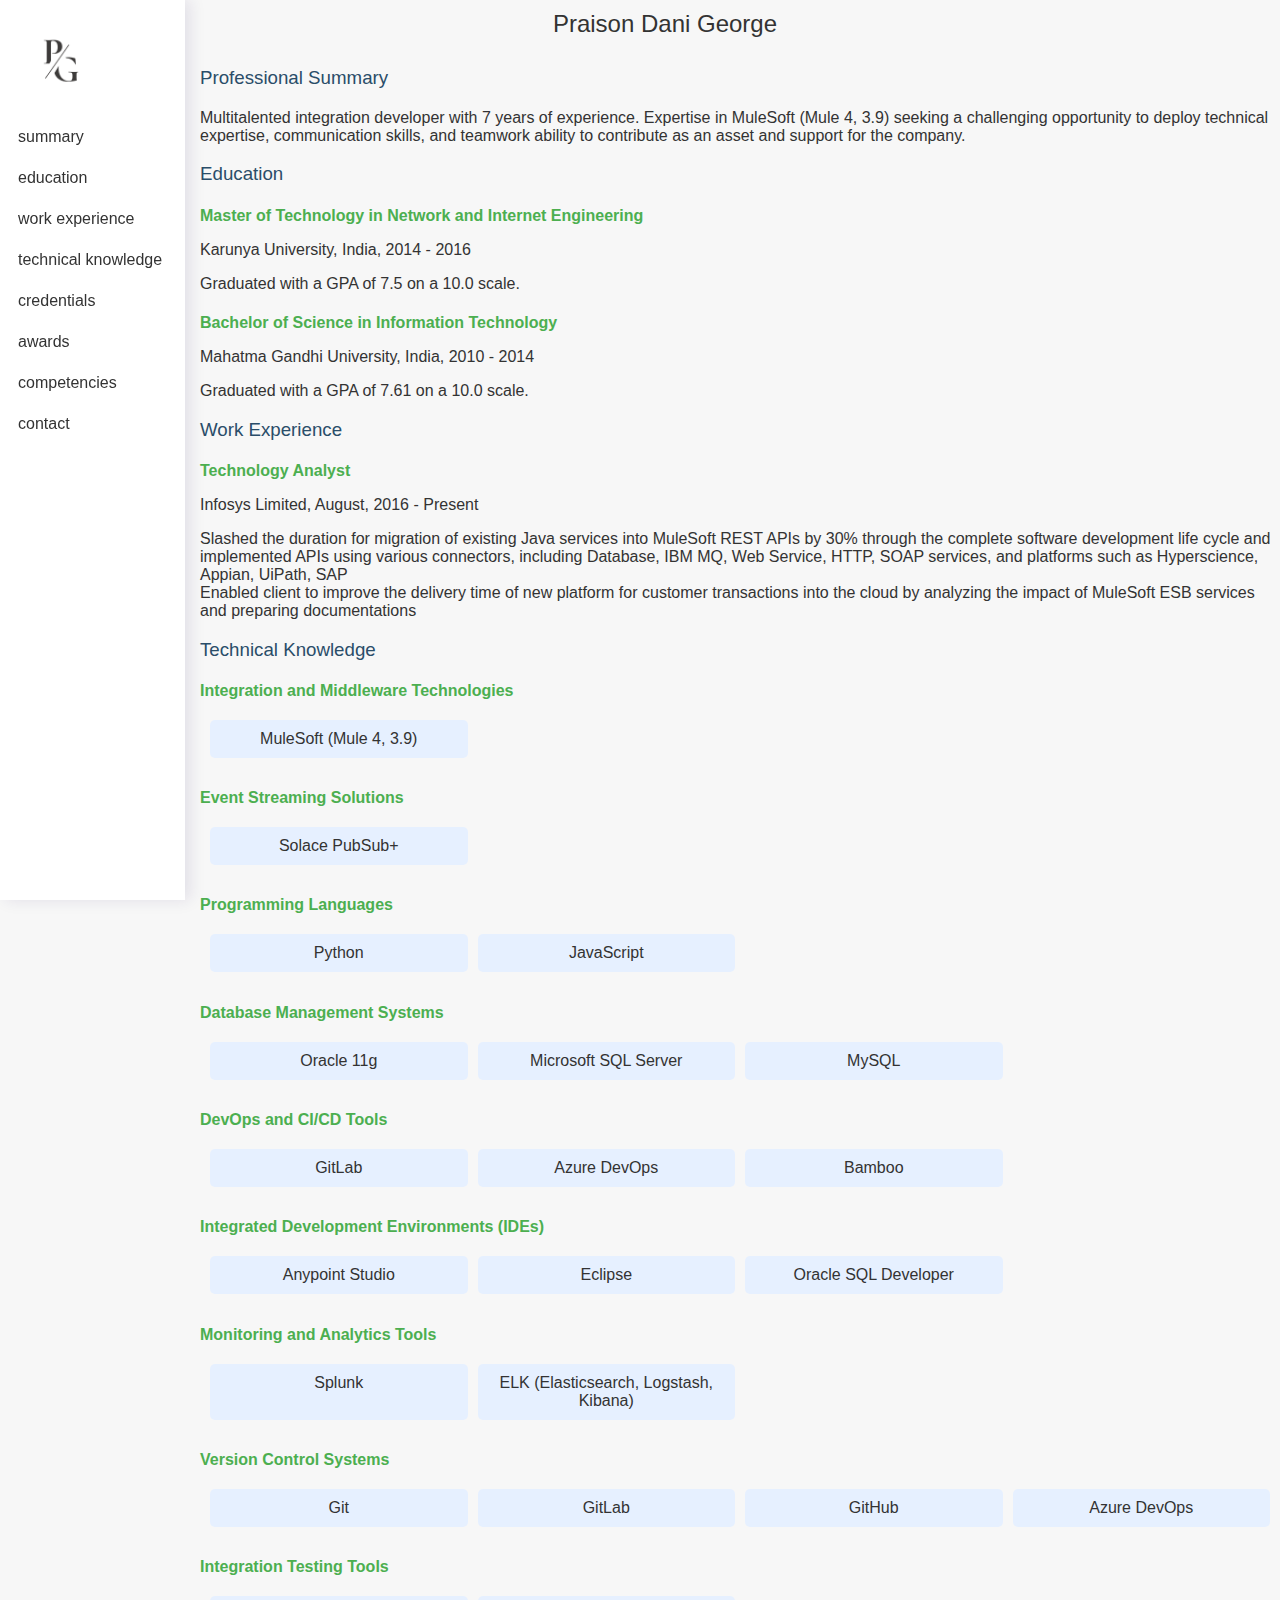
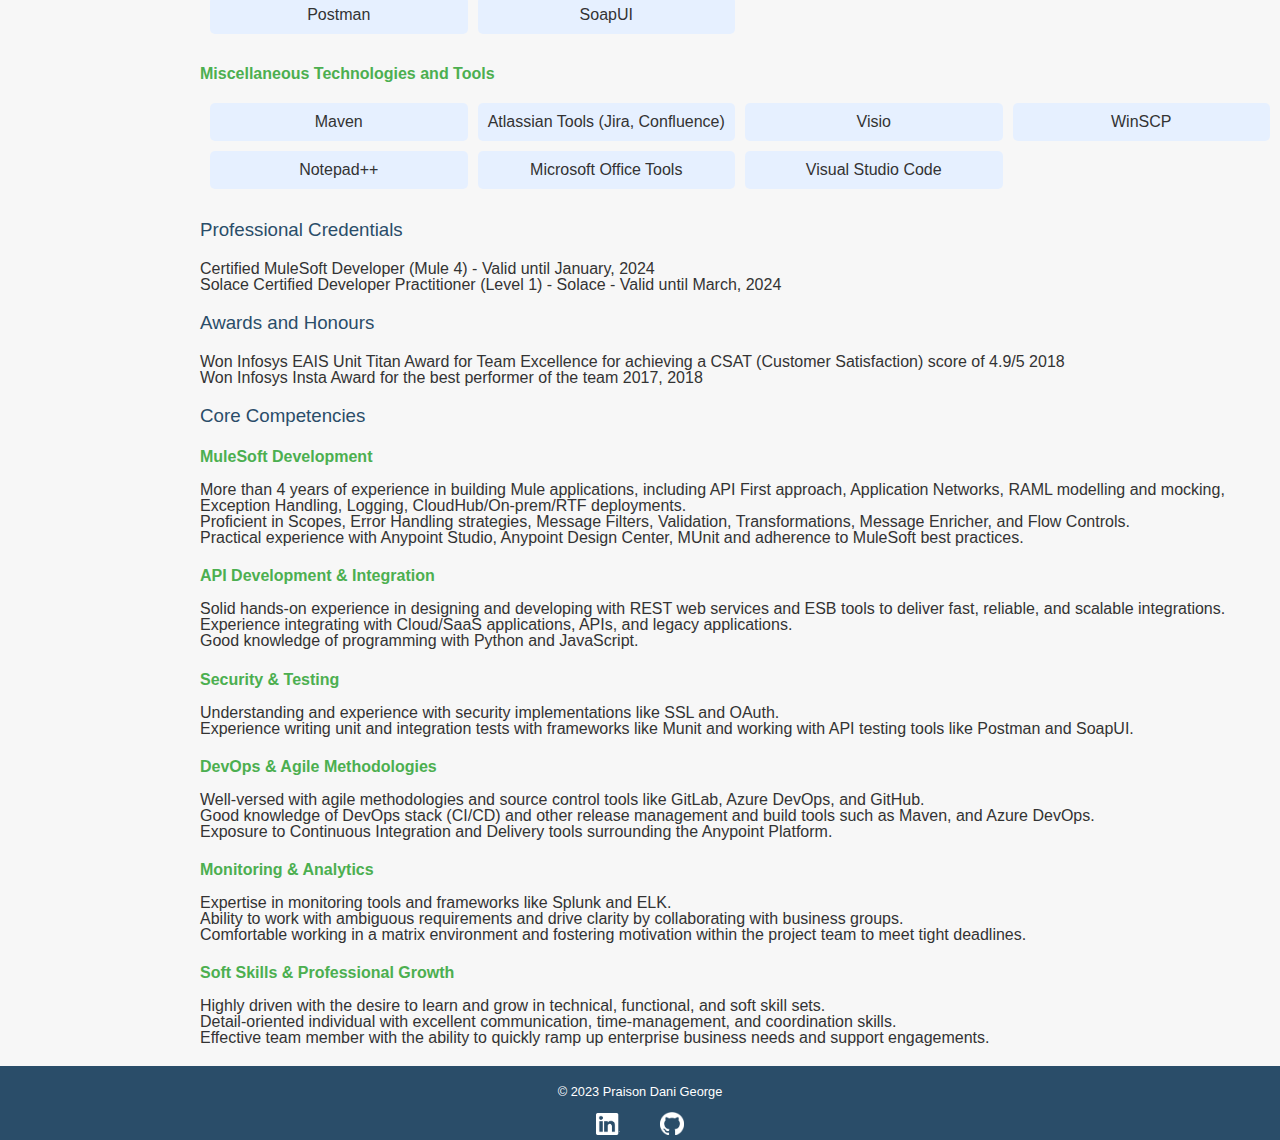
==== commit b9b0e990: "updated contact" ====
--- a/index.html
+++ b/index.html
@@ -1,11 +1,13 @@
 <!DOCTYPE html>
 <html>
+
 <head>
     <meta charset="utf-8">
     <title>Praison Dani George - Portfolio</title>
     <link rel="stylesheet" type="text/css" href="style.css">
     <link rel="icon" type="image/jpg" href="/assets/favicon.jpg">
 </head>
+
 <body>
     <div class="top-header">
         <div class="hamburger-menu">
@@ -17,7 +19,7 @@
     </div>
 
     <header>
-        <a href = "#"><img src="/assets/praison_george_logo.png" alt="Praison Dani George Logo" id="logo"></a>
+        <a href="#"><img src="/assets/praison_george_logo.png" alt="Praison Dani George Logo" id="logo"></a>
         <nav>
             <ul>
                 <li><a href="#summary" title="Learn more the summary">summary</a></li>
@@ -27,15 +29,17 @@
                 <li><a href="#credentials" title="Professional credentials">credentials</a></li>
                 <li><a href="#awards" title="Awards and honours received">awards</a></li>
                 <li><a href="#competencies" title="Professional experience, and core competencies">competencies</a></li>
-                <li><a href="/contact.html" title="Contact us">contact us</a></li>
-                
+                <li><a href="/contact.html" title="Contact">contact</a></li>
+
             </ul>
         </nav>
     </header>
 
     <section id="summary">
         <h3>Professional Summary</h3>
-        <p>Multitalented integration developer with 7 years of experience. Expertise in MuleSoft (Mule 4, 3.9) seeking a challenging opportunity to deploy technical expertise, communication skills, and teamwork ability to contribute as an asset and support for the company.</p>
+        <p>Multitalented integration developer with 7 years of experience. Expertise in MuleSoft (Mule 4, 3.9) seeking a
+            challenging opportunity to deploy technical expertise, communication skills, and teamwork ability to
+            contribute as an asset and support for the company.</p>
     </section>
     <section id="education">
         <h3>Education</h3>
@@ -58,8 +62,13 @@
             <li>
                 <h4>Technology Analyst</h4>
                 <p>Infosys Limited, August, 2016 - Present</p>
-                <p>Slashed the duration for migration of existing Java services into MuleSoft REST APIs by 30% through the complete software development life cycle and implemented APIs using various connectors, including Database, IBM MQ, Web Service, HTTP, SOAP services, and platforms such as Hyperscience, Appian, UiPath, SAP
-                    <br>Enabled client to improve the delivery time of new platform for customer transactions into the cloud by analyzing the impact of MuleSoft ESB services and preparing documentations</p>
+                <p>Slashed the duration for migration of existing Java services into MuleSoft REST APIs by 30% through
+                    the complete software development life cycle and implemented APIs using various connectors,
+                    including Database, IBM MQ, Web Service, HTTP, SOAP services, and platforms such as Hyperscience,
+                    Appian, UiPath, SAP
+                    <br>Enabled client to improve the delivery time of new platform for customer transactions into the
+                    cloud by analyzing the impact of MuleSoft ESB services and preparing documentations
+                </p>
             </li>
         </ul>
     </section>
@@ -99,7 +108,7 @@
                 <div class="skill">Azure DevOps</div>
                 <div class="skill">Bamboo</div>
             </div>
-        </div>  
+        </div>
         <div class="skills-category">
             <h4>Integrated Development Environments (IDEs)</h4>
             <div class="skills-grid">
@@ -107,7 +116,7 @@
                 <div class="skill">Eclipse</div>
                 <div class="skill">Oracle SQL Developer</div>
             </div>
-        </div> 
+        </div>
         <div class="skills-category">
             <h4>Monitoring and Analytics Tools</h4>
             <div class="skills-grid">
@@ -148,63 +157,80 @@
         <h3>Professional Credentials</h3>
         <div class="credentials-category">
             <p>Certified MuleSoft Developer (Mule 4) - Valid until January, 2024
-                <br>Solace Certified Developer Practitioner (Level 1) - Solace - Valid until March, 2024</p>
+                <br>Solace Certified Developer Practitioner (Level 1) - Solace - Valid until March, 2024
+            </p>
         </div>
     </section>
     <section id="awards">
         <h3>Awards and Honours</h3>
         <div class="credentials-category">
-            <p>Won Infosys EAIS Unit Titan Award for Team Excellence for achieving a CSAT (Customer Satisfaction) score of 4.9/5 2018
-                <br>Won Infosys Insta Award for the best performer of the team 2017, 2018</p>
-        </div>
-        
+            <p>Won Infosys EAIS Unit Titan Award for Team Excellence for achieving a CSAT (Customer Satisfaction) score
+                of 4.9/5 2018
+                <br>Won Infosys Insta Award for the best performer of the team 2017, 2018
+            </p>
+        </div>
+
     </section>
     <section id="competencies">
         <h3>Core Competencies</h3>
-    
+
         <div class="competencies-category">
             <h4>MuleSoft Development</h4>
-            <p>More than 4 years of experience in building Mule applications, including API First approach, Application Networks, RAML modelling and mocking, Exception Handling, Logging, CloudHub/On-prem/RTF deployments.<br>
-                Proficient in Scopes, Error Handling strategies, Message Filters, Validation, Transformations, Message Enricher, and Flow Controls.
-                <br>Practical experience with Anypoint Studio, Anypoint Design Center, MUnit and adherence to MuleSoft best practices.</p>
-        </div>
-    
+            <p>More than 4 years of experience in building Mule applications, including API First approach, Application
+                Networks, RAML modelling and mocking, Exception Handling, Logging, CloudHub/On-prem/RTF deployments.<br>
+                Proficient in Scopes, Error Handling strategies, Message Filters, Validation, Transformations, Message
+                Enricher, and Flow Controls.
+                <br>Practical experience with Anypoint Studio, Anypoint Design Center, MUnit and adherence to MuleSoft
+                best practices.
+            </p>
+        </div>
+
         <div class="competencies-category">
             <h4>API Development & Integration</h4>
-            <p>Solid hands-on experience in designing and developing with REST web services and ESB tools to deliver fast, reliable, and scalable integrations.
+            <p>Solid hands-on experience in designing and developing with REST web services and ESB tools to deliver
+                fast, reliable, and scalable integrations.
                 <br>Experience integrating with Cloud/SaaS applications, APIs, and legacy applications.
-                <br>Good knowledge of programming with Python and JavaScript.</p>
-        </div>
-    
+                <br>Good knowledge of programming with Python and JavaScript.
+            </p>
+        </div>
+
         <div class="competencies-category">
             <h4>Security & Testing</h4>
             <p>Understanding and experience with security implementations like SSL and OAuth.
-                <br>Experience writing unit and integration tests with frameworks like Munit and working with API testing tools like Postman and SoapUI.</p>
-        </div>
-    
+                <br>Experience writing unit and integration tests with frameworks like Munit and working with API
+                testing tools like Postman and SoapUI.
+            </p>
+        </div>
+
         <div class="competencies-category">
             <h4>DevOps & Agile Methodologies</h4>
             <p>Well-versed with agile methodologies and source control tools like GitLab, Azure DevOps, and GitHub.
-                <br>Good knowledge of DevOps stack (CI/CD) and other release management and build tools such as Maven, and Azure DevOps.
-                <br>Exposure to Continuous Integration and Delivery tools surrounding the Anypoint Platform.</p>
-        </div>
-    
+                <br>Good knowledge of DevOps stack (CI/CD) and other release management and build tools such as Maven,
+                and Azure DevOps.
+                <br>Exposure to Continuous Integration and Delivery tools surrounding the Anypoint Platform.
+            </p>
+        </div>
+
         <div class="competencies-category">
             <h4>Monitoring & Analytics</h4>
             <p>Expertise in monitoring tools and frameworks like Splunk and ELK.
                 <br>Ability to work with ambiguous requirements and drive clarity by collaborating with business groups.
-                <br>Comfortable working in a matrix environment and fostering motivation within the project team to meet tight deadlines.</p>
-        </div>
-    
+                <br>Comfortable working in a matrix environment and fostering motivation within the project team to meet
+                tight deadlines.
+            </p>
+        </div>
+
         <div class="competencies-category">
             <h4>Soft Skills & Professional Growth</h4>
             <p>Highly driven with the desire to learn and grow in technical, functional, and soft skill sets.
                 <br>Detail-oriented individual with excellent communication, time-management, and coordination skills.
-                <br>Effective team member with the ability to quickly ramp up enterprise business needs and support engagements.</p>
-        </div>
-    </section>
-
-    
+                <br>Effective team member with the ability to quickly ramp up enterprise business needs and support
+                engagements.
+            </p>
+        </div>
+    </section>
+
+
 
     <div id="resume"></div>
 
@@ -227,9 +253,10 @@
                 <img src="/assets/github-icon.png" alt="GitHub" />
             </a>
         </div>
-        
+
     </footer>
 
     <script src="script.js"></script>
 </body>
-</html>
+
+</html>